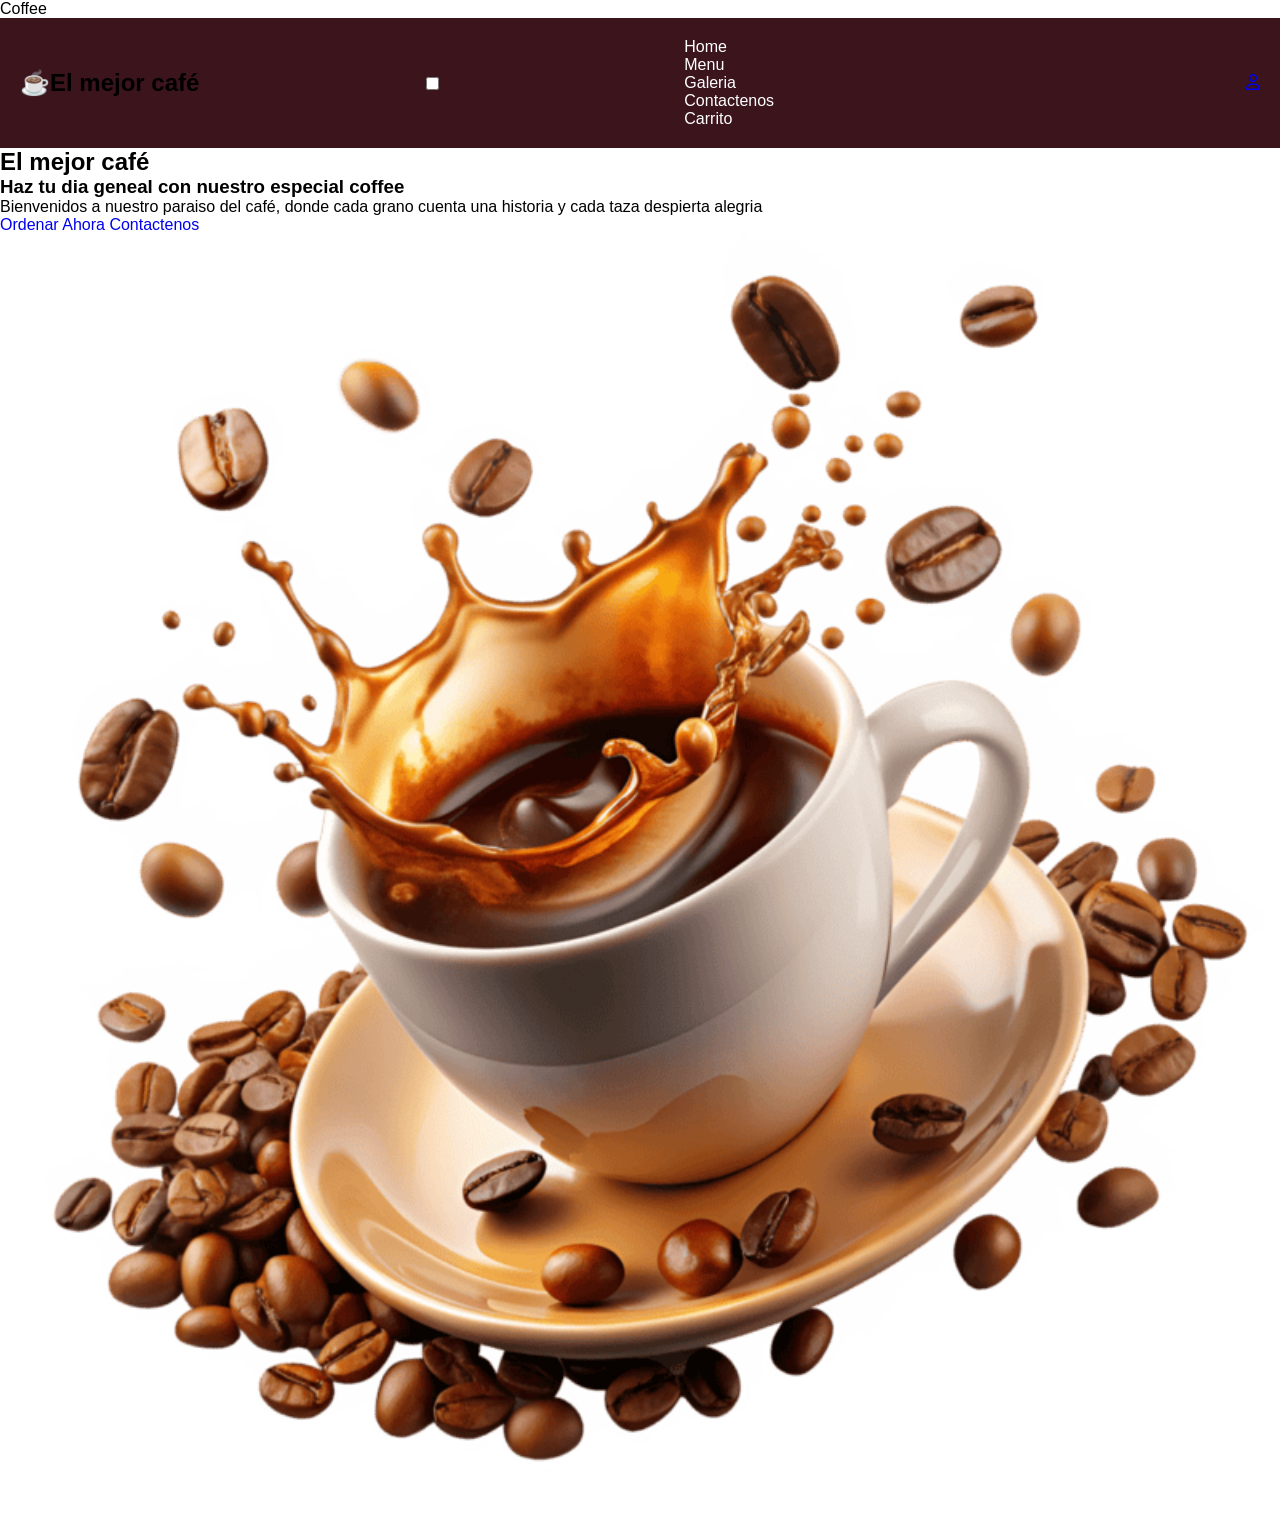
==== index.html @ 54c4a459 "subiendo reositorio" ====
<!DOCTYPE html>
<html lang="es">
<head>
    <meta charset="UTF-8">
    <meta name="viewport" content="width=device-width, initial-scale=1.0">
    <link rel="stylesheet" href="https://cdnjs.cloudflare.com/ajax/libs/font-awesome/6.5.0/css/all.min.css">
    <link rel="stylesheet" href="/css/style.css"
    <title>Coffee</title>
</head>
<body>
    <header>
        <nav class="navbar">
            <div class="logo">
                <h1>☕El mejor café</h1>
            </div>
            <input type="checkbox" id="menu-toggle" class="menu-toggle">
            <ul class="nav-menu">
                <li class="nav-item">
                    <a href="./index.html" class="nav-link">Home</a>
                </li>

                <li class="nav-item">
                    <a href="./menu.html" class="nav-link">Menu</a>
                </li>

                <li class="nav-item">
                    <a href="./galeria.html" class="nav-link">Galeria</a>
                </li>

                <li class="nav-item">   
                    <a href="./contactenos.html" class="nav-link">Contactenos</a>
                </li>

                <li class="nav-item">   
                    <a href="./carrito.html" class="nav-link">Carrito</a>
                </li>
            </ul>
            <div class="nav-actions"></div>
                <a href="./login.html" class="nav-login" title="Iniciar sesion">
                    <i class="fa-regular fa-user"></i>
                </a>
                <label for="menu-toggle" class="hamburguer">
                    <span></span>
                    <span></span>
                    <span></span>
                </label>
        </nav>
    </header>
    <main>
        <section class="hero-section">
            <div class="section-content">

                <div class="hero-details">
                    <h2 class="title">El mejor café</h2>
                    <h3 class="subtitle">
                        Haz tu dia geneal con nuestro especial coffee
                    </h3>
                    <p class="buttons">
                    Bienvenidos a nuestro paraiso del café, donde cada grano cuenta una historia y cada taza despierta alegria
                    </p>
                <div class="buttons">
                    <a href="#" class="button order-now">Ordenar Ahora</a>
                    <a href="#" class="button contact-us">Contactenos</a>
                </div>
            </div>
            <div class="hero-image-wrapper">
                <img src="./img/coffee-hero-section.png"
                    alt="hero"
                    class="hero-image">
            </div>
            </div>

        </section>
    </main>
</body>
</html>
---- css/style.css ----
*{
    margin: 0;
    padding: 0;
    box-sizing: border-box;
    font-family: "poppins", sans-serif;
}
button {cursor: pointer; border: none; background: none; }
img {width: 100%; }
ul {list-style: none;}
a {text-decoration: none;}

header {
    width: 100%;
    z-index: 5;
    background-color: #3b141c;
}
header .navbar {
    display: flex;
    padding: 20px;
    align-items: center;
    justify-content: space-between;
}
.nav-link {
    padding: 10px 18px;
    color: white;
    border-radius: 20px;
    transition: 0.3s ease;
}
.nav-link:hover {
    color: #3b141c;
    background-color: #e2750f;
}
.hamburguer {
    display: none;
}
@media (max-width: 768px) {
    .hamburguer{
        display:flex;
    }
.navbar .nav-menu {
    display: none;
    flex-direction: column;
    width: 100px;
}
.menu-toggle:checked + .nav-menu {
    display:flex;
}
.hero-section .section-content {
    flex-direction: column-reverse;
    text-align: center;
    padding: 100px 24px 60px;
}
}
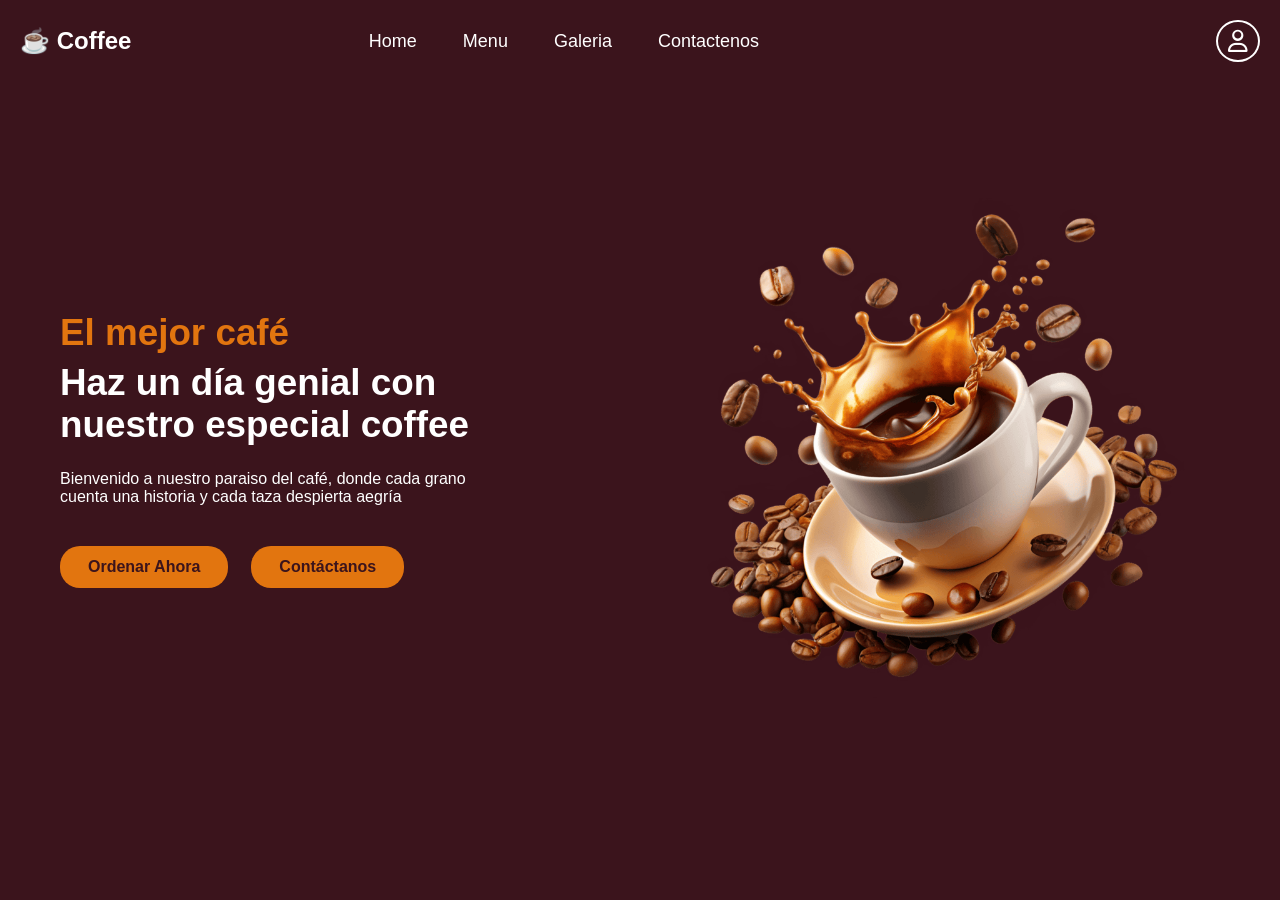
==== commit 56ef2944: "primer commit" ====
--- a/index.html
+++ b/index.html
@@ -3,75 +3,69 @@
 <head>
     <meta charset="UTF-8">
     <meta name="viewport" content="width=device-width, initial-scale=1.0">
+    <link rel="stylesheet" href="../css/index.css">
     <link rel="stylesheet" href="https://cdnjs.cloudflare.com/ajax/libs/font-awesome/6.5.0/css/all.min.css">
-    <link rel="stylesheet" href="/css/style.css"
-    <title>Coffee</title>
+    <title>SITO DE CAFE</title>
 </head>
 <body>
     <header>
         <nav class="navbar">
-            <div class="logo">
-                <h1>☕El mejor café</h1>
-            </div>
+            <a href="#" class="nav-Logo">
+                <h2 class="nav-text">☕ Coffee</h2>
+            </a>
             <input type="checkbox" id="menu-toggle" class="menu-toggle">
             <ul class="nav-menu">
                 <li class="nav-item">
                     <a href="./index.html" class="nav-link">Home</a>
                 </li>
-
                 <li class="nav-item">
                     <a href="./menu.html" class="nav-link">Menu</a>
                 </li>
-
                 <li class="nav-item">
                     <a href="./galeria.html" class="nav-link">Galeria</a>
                 </li>
-
-                <li class="nav-item">   
+                <li class="nav-item">
                     <a href="./contactenos.html" class="nav-link">Contactenos</a>
                 </li>
-
-                <li class="nav-item">   
-                    <a href="./carrito.html" class="nav-link">Carrito</a>
-                </li>
             </ul>
-            <div class="nav-actions"></div>
+            <a class="nav-actions">
                 <a href="./login.html" class="nav-login" title="Iniciar sesion">
-                    <i class="fa-regular fa-user"></i>
-                </a>
-                <label for="menu-toggle" class="hamburguer">
-                    <span></span>
-                    <span></span>
-                    <span></span>
-                </label>
+                <i class="fa-regular fa-user"></i>
+            </a>
+            <label for="menu-toggle" class="hamburger">
+                <span></span>
+                <span></span>
+                <span></span>
+            </label>
+            </div>
         </nav>
     </header>
     <main>
         <section class="hero-section">
             <div class="section-content">
-
                 <div class="hero-details">
                     <h2 class="title">El mejor café</h2>
                     <h3 class="subtitle">
-                        Haz tu dia geneal con nuestro especial coffee
+                       Haz un día genial con nuestro especial coffee
                     </h3>
-                    <p class="buttons">
-                    Bienvenidos a nuestro paraiso del café, donde cada grano cuenta una historia y cada taza despierta alegria
+                    <p class="description">
+                         Bienvenido a nuestro paraiso del café, donde cada
+                         grano cuenta una historia y cada taza despierta aegría
                     </p>
-                <div class="buttons">
-                    <a href="#" class="button order-now">Ordenar Ahora</a>
-                    <a href="#" class="button contact-us">Contactenos</a>
+                    <div class="buttons">
+                        <a href="./menu.html" class="button order-now">Ordenar Ahora</a>
+                        <a href="./contactenos.html" class="button contact-us">Contáctanos</a>
+                    </div>
+                 </div>
+                 <div class="hero-image-wrapper">
+                    <img src="./img/coffee-hero-section.png"
+                    alt="hero" 
+                    class="hero-image">
                 </div>
             </div>
-            <div class="hero-image-wrapper">
-                <img src="./img/coffee-hero-section.png"
-                    alt="hero"
-                    class="hero-image">
-            </div>
-            </div>
-
+          
         </section>
     </main>
 </body>
 </html>
-
+ 
--- a/css/index.css
+++ b/css/index.css
@@ -0,0 +1,228 @@
+*{
+    margin: 0;
+    padding: 0;
+    box-sizing: border-box;
+    font-family: 'Poppins', sans-serif;
+}
+button{ cursor: pointer; border:none; background: none;}
+img {width: 100%;}
+ul {list-style: none;}
+a {text-decoration: none;}
+
+header{
+    position: fixed;
+    width: 100%;
+    z-index: 5;
+    background-color: #3b141c;
+}
+
+header .navbar{
+    display: flex;
+    padding: 20px;
+    align-items: center;
+    justify-content: space-between;
+}
+.navbar .nav-Logo .nav-text{
+    color:white
+}
+.navbar .nav-menu{
+    display: flex;
+    gap: 10px;
+}
+.navbar .nav-menu .nav-link{
+    padding: 10px 18px;
+    color: white;
+    font-size: large;
+    border-radius: 20px;
+    transition: 0.3s ease;
+}
+.navbar .nav-menu .nav-link:hover{
+    color: #3b141c;
+    background-color: #e2750f;
+}
+.nav-actions{
+    display: flex;
+    align-items: center;
+    gap: 16px;
+
+}
+.nav-login{
+    color: white;
+    font-size: 1.4rem;
+    padding: 8px 10px;
+    border-radius: 50%;
+border: 2px solid white;
+display: flex;
+align-items: center;
+justify-content: center;
+transition: 0.3s ease;
+}
+.nav-login:hover{
+    color: #3b141c;
+    background-color: #e2750f;
+    border-color: #e2750f;
+}
+.menu-toggle{
+    display: none;
+
+}
+.hamburger{
+    display: none;
+    flex-direction: column;
+    gap: 5px;
+    cursor: pointer;
+    padding: 5px;
+
+    
+}
+.hamburger span{
+    display: block;
+    width: 25px;
+    height: 3px;
+    background-color: white;
+    border-radius: 3px;
+    transition: transform 0.3 ease, opacity 0.3s ease;
+}
+.menu-toggle:checked ~ .nav-menu + .nav-actions .hamburger span:nth-child(1),
+.menu-toggle:checked +.nav-menu + .nav-actions .hamburger span:nth-child(1){
+    transform: translatey(8px) rotate(45deg);
+}
+.menu-toggle:checked ~ .nav-menu + .nav-actions .hamburger span:nth-child(2),
+.menu-toggle:checked +.nav-menu + .nav-actions .hamburger span:nth-child(2){
+  opacity:0;
+}
+.menu-toggle:checked ~ .nav-menu + .nav-actions .hamburger span:nth-child(3),
+.menu-toggle:checked +.nav-menu + .nav-actions .hamburger span:nth-child(3){
+  transform: translatey(-8px) rotate(-45deg);
+}
+.hero-section{
+    background-color: #3b141c;
+    min-height: 100vh;
+}
+.hero-section .section-content{
+    display: flex;
+    align-items: center;
+    min-height: 100vh;
+    color: white;
+    justify-content: space-between;
+    padding: 0 60px;
+}
+.hero-section .hero-details .title{
+    color: #e2750f;
+    font-size: 2.3rem;
+    font-family:"Miniver" , sans-serif
+
+}
+.hero-section .hero-details .subtitle{
+    margin-top: 8px;
+    font-size: 2.3rem;
+    max-width: 70%;
+
+}
+.hero-section .hero-details .description{
+    font-size: 1.12re;
+    max-width: 70%;
+    margin:24px 0 40px;
+}
+.hero-section .hero-details .button{
+    padding: 10px 26px;
+    background-color: #e2750f;
+    color: #3b141c;
+    border-radius: 20px;
+    border: 2px solid transparent;
+    transition: 0.3s ease;
+    font-weight: 600;
+}
+.hero-section .hero-details .buttons{
+    display: flex;
+    gap: 23px;
+
+}
+.hero-section .hero-details .button:hover{
+    color: white;
+}
+.hero-section .hero-image-wrapper{
+    max-width: 500px;
+    margin-right: 30px;
+}
+
+.nav-link{
+    padding: 10px 18px;
+    color: white;
+    border-radius: 20px;
+    transition: 0.3s ease;
+}
+.nav-link:hover{
+    color: #3b141c;
+     background-color: #e2750f;
+}
+
+.hamburger{
+    display: none;
+}
+@media (max-width: 768px) {
+    .hamburger{
+        display: flex;
+    }
+    .navbar .nav-menu{
+      display: none;
+      flex-direction: column;
+      width: 100%;
+    }
+    .menu-toggle:checked + .nav-menu{
+        display: flex;
+    }
+    .hero-section .section-content{
+        flex-direction: column-reverse;
+        text-align: center;
+        padding: 100px 24px 60px;
+    }
+@media (max-width: 1024px) {
+    .hero-section .section-content{ padding: 100px 40px 60px; gap: 30px}
+    .hero-section .hero-details .subtitle{ font-size: 1.9rem; max-width: 90%;}
+    .hero-section .hero-details .description{ max-width: 90%;}
+    .hero-section .hero-image-wrapper{ max-width: 380px; margin-right: 0;}
+}
+@media (max-width: 768px) {
+    header .navbar{
+        padding: 14px 20px;
+        position: relative;
+        flex-wrap: wrap;
+    }
+    .hamburger{
+        display: flex;
+    }
+    .navbar .nav-menu{
+       display: none;
+        flex-direction: column;
+        width: 100%;
+        background-color: #3b141c;
+        padding: 10px 0;
+
+        order: 3;
+    }
+    .menu-toggle:checked + .nav-menu{
+        display: flex;
+    }
+    .nav-section .section-content{
+        flex-direction: column-reverse;
+        justify-content: center;
+        padding: 100px 24px 60px;
+        text-align: center;
+        gap: 30px;
+    }
+    .hero-section .hero-details .title{ font-size: 2rem; }
+    .hero-section .hero-details .subtitle{font-size: 1.6rem; max-width: 100%;}
+    .hero-section .hero-details .description{font-size: 1rem; max-width: 100%;}
+    .hero-section .hero-details .buttons{ justify-content: center; flex-wrap: wrap;}
+    .hero-section .hero-image-wrapper{max-width: 280px; margin-right: 0;}
+    }
+@media (max-width: 480px) {
+    .hero-section .hero-details .title{ font-size: 1.7rem; }
+    .hero-section .hero-details .subtitle{ font-size: 1.3rem; }
+    .hero-section .hero-details .description{ font-size: 0.95rem; margin: 18px 0 30px; }
+    .hero-section .hero-details .button{ padding: 10px 20px; font-size: 0.95rem; width: 100%; text-align: center; }
+    .hero-section .hero-details .buttons {flex-direction: column; gap: 14px; width: 100%;}
+    .hero-section .hero-image-wrapper{ max-width: 220px; }
+}
+}
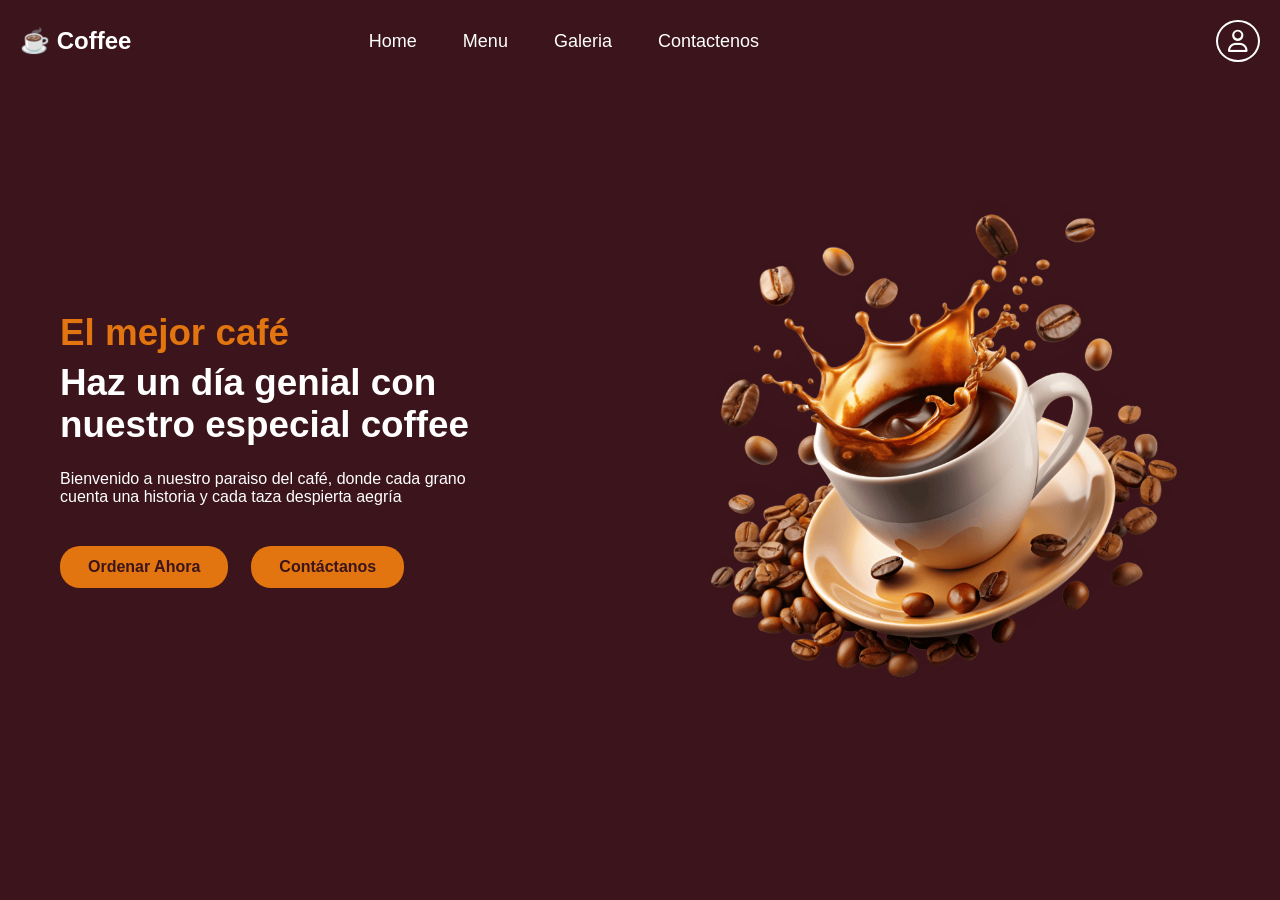
==== commit a6e67aab: "subido" ====
--- a/index.html
+++ b/index.html
@@ -3,7 +3,7 @@
 <head>
     <meta charset="UTF-8">
     <meta name="viewport" content="width=device-width, initial-scale=1.0">
-    <link rel="stylesheet" href="../css/index.css">
+    <link rel="stylesheet" href="/css/index.css">
     <link rel="stylesheet" href="https://cdnjs.cloudflare.com/ajax/libs/font-awesome/6.5.0/css/all.min.css">
     <title>SITO DE CAFE</title>
 </head>
